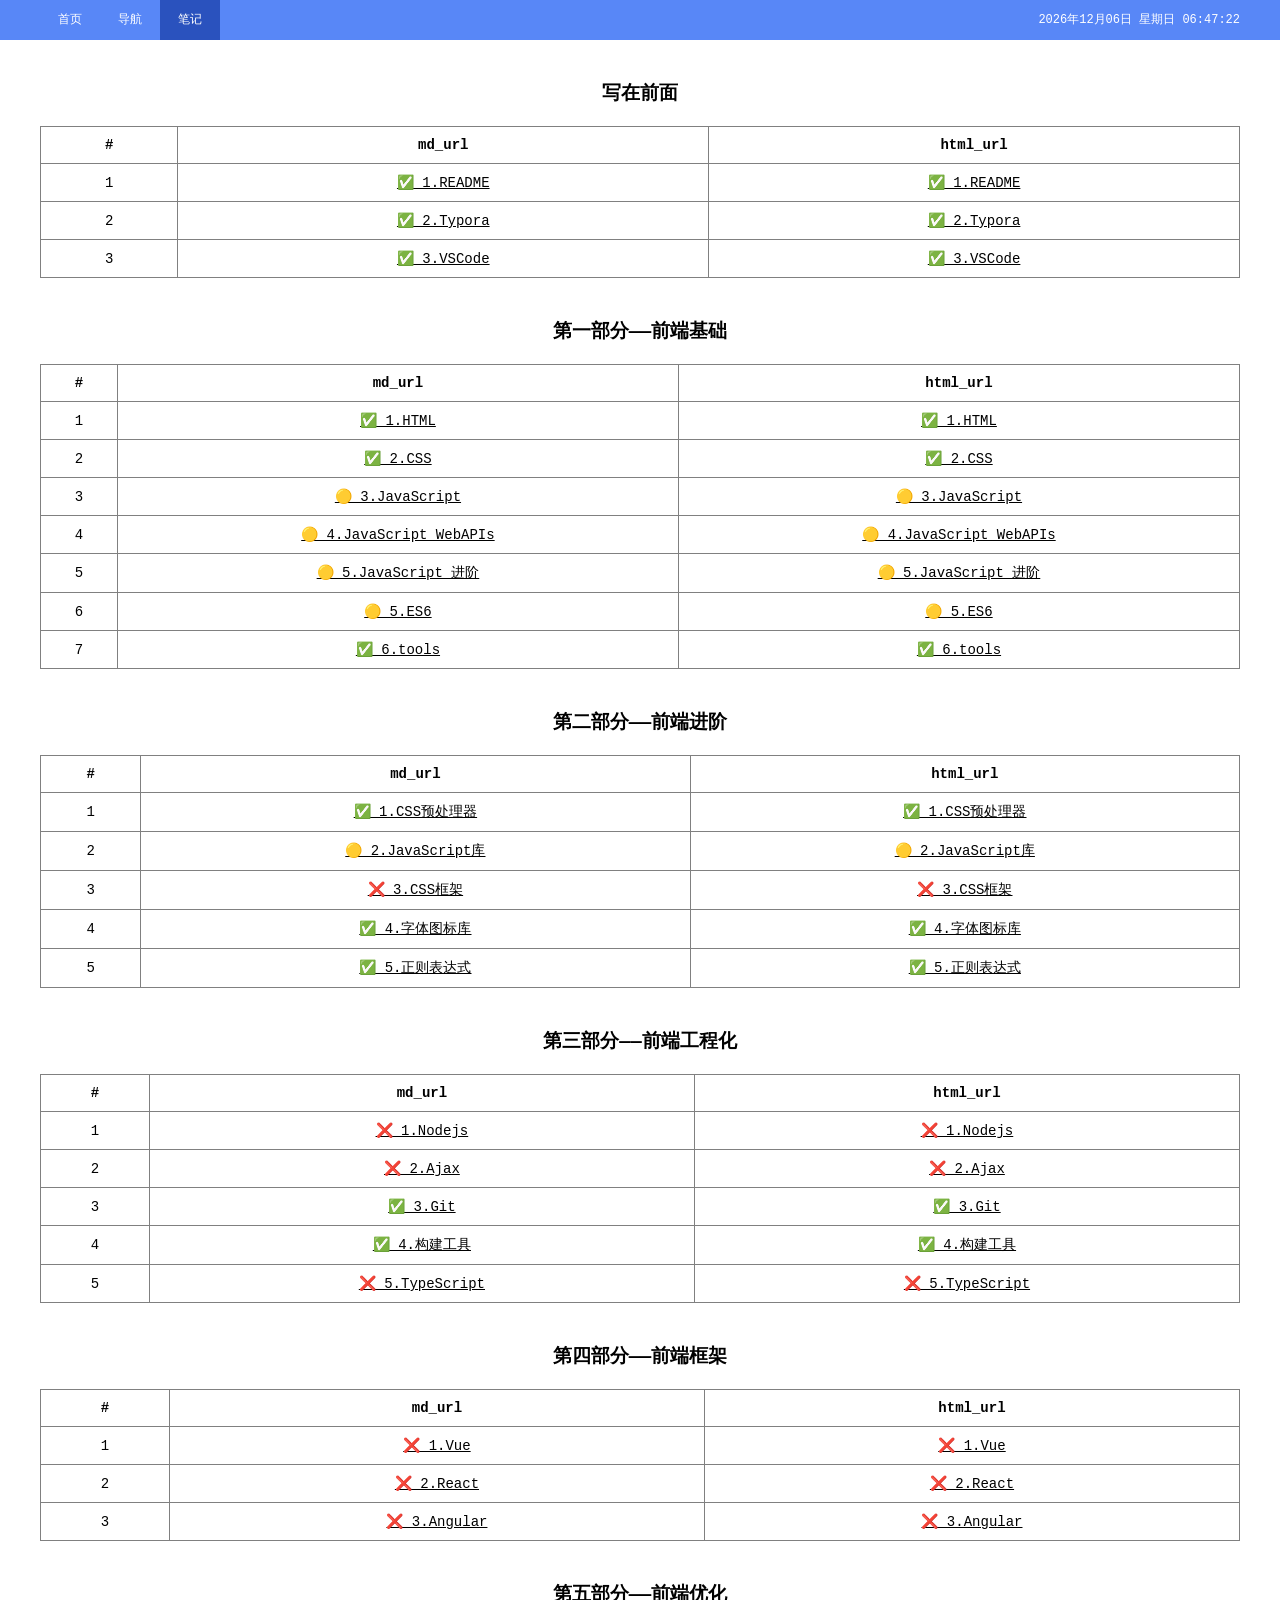
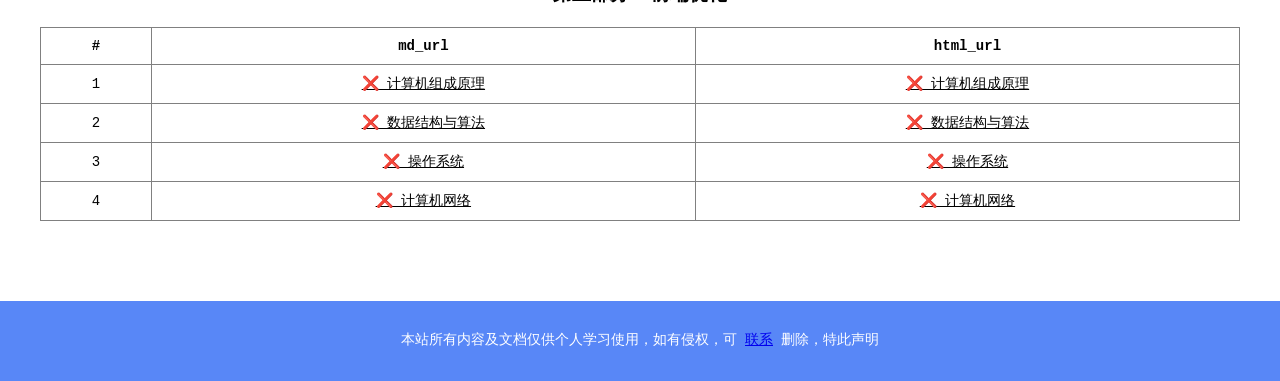
==== note.html @ 684a6bd7 "first commit" ====
<!doctype html>
<html lang="en">
  <head>
    <meta charset="UTF-8" />
    <meta name="viewport" content="width=device-width, initial-scale=1.0" />
    <title>笔记</title>
    <link rel="shortcut icon" href="favicon.ico" type="image/x-icon" />
    <link rel="stylesheet" href="./css/common.css" />
    <link rel="stylesheet" href="./css/note.css" />
    <script defer src="./js/common.js"></script>
    <script defer src="./js/note.js"></script>
  </head>
  <body>
    <!-- 顶部 -->
    <header>
      <div class="container">
        <ul>
          <li><a href="./index.html">首页</a></li>
          <li><a href="./page.html">导航</a></li>
          <li><a href="./note.html" class="active">笔记</a></li>
        </ul>
        <div id="time">00:00:00</div>
      </div>
    </header>
    <!-- 顶部结束 -->

    <!-- 主体 -->
    <main>
      <div class="container">
        <h3>写在前面</h3>
        <table border="1">
          <thead></thead>
          <tbody></tbody>
        </table>

        <h3>第一部分——前端基础</h3>
        <table border="1">
          <thead></thead>
          <tbody></tbody>
        </table>

        <h3>第二部分——前端进阶</h3>
        <table border="1">
          <thead></thead>
          <tbody></tbody>
        </table>

        <h3>第三部分——前端工程化</h3>
        <table border="1">
          <thead></thead>
          <tbody></tbody>
        </table>

        <h3>第四部分——前端框架</h3>
        <table border="1">
          <thead></thead>
          <tbody></tbody>
        </table>

        <h3>第五部分——前端优化</h3>
        <table border="1">
          <thead></thead>
          <tbody></tbody>
        </table>
      </div>
    </main>
    <!-- 主体结束 -->

    <!-- 底部 -->
    <footer>
      <div class="container">
        <p>
          本站所有内容及文档仅供个人学习使用，如有侵权，可
          <a href="#">联系</a> 删除，特此声明
        </p>
      </div>
    </footer>
    <!-- 底部结束 -->

    <!-- <button class="toTop">
      <svg
        fill="none"
        stroke="currentColor"
        viewBox="0 0 24 24"
        xmlns="http://www.w3.org/2000/svg"
      >
        <path
          stroke-linecap="round"
          stroke-linejoin="round"
          stroke-width="2"
          d="M5 15l7-7 7 7"
        ></path>
      </svg>
    </button> -->
  </body>
</html>
---- css/common.css ----
* {
  margin: 0;
  padding: 0;
  font-family: 'Courier New', Courier, monospace;
  box-sizing: border-box;
}
h1::selection,
h2::selection,
h3::selection,
p::selection,
a::selection,
div#time::selection,
th::selection,
td::selection {
  background-color: darkorange;
  color: white;
}
@media screen and (max-width: 767px) {
  .container {
    width: 100%;
  }
}
@media screen and (min-width: 768px) and (max-width: 991px) {
  .container {
    width: 750px;
  }
}
@media screen and (min-width: 992px) and (max-width: 1199px) {
  .container {
    width: 950px;
  }
}
@media screen and (min-width: 1200px) {
  .container {
    width: 1200px;
  }
}
header {
  height: 40px;
  background-color: #5887f7;
}
header .container {
  margin: 0 auto;
  background-color: #5887f7;
}
header .container ul:first-child {
  float: left;
  display: flex;
}
header .container ul:first-child li {
  width: 60px;
  list-style: none;
}
header .container ul:first-child li a {
  display: block;
  font-size: 12px;
  line-height: 40px;
  color: white;
  text-decoration: none;
  text-align: center;
}
header .container ul:first-child li a:hover {
  background-color: #78aaff;
}
header .container ul:first-child li a.active {
  background-color: #2a52be;
}
header .container div#time {
  float: right;
  font-size: 12px;
  line-height: 40px;
  color: white;
  text-align: center;
}
main .container {
  margin: 0 auto;
  text-align: center;
}
footer {
  height: 80px;
  background-color: #5887f7;
  font-size: 14px;
}
footer .container {
  color: #fff;
  margin: 0 auto;
  background-color: #5887f7;
  text-align: center;
  padding: 30px 0;
}
---- css/note.css ----
main .container {
  padding: 40px 0;
}
main .container table {
  width: 100%;
  border-collapse: collapse;
  margin: 20px 0 40px 0;
}
main .container table tr th,
main .container table tr td {
  font-size: 14px;
  padding: 10px;
  color: #000;
}
main .container table tr th a,
main .container table tr td a {
  color: #000;
}
main .container table tr th a:hover,
main .container table tr td a:hover {
  color: #5887f7;
}
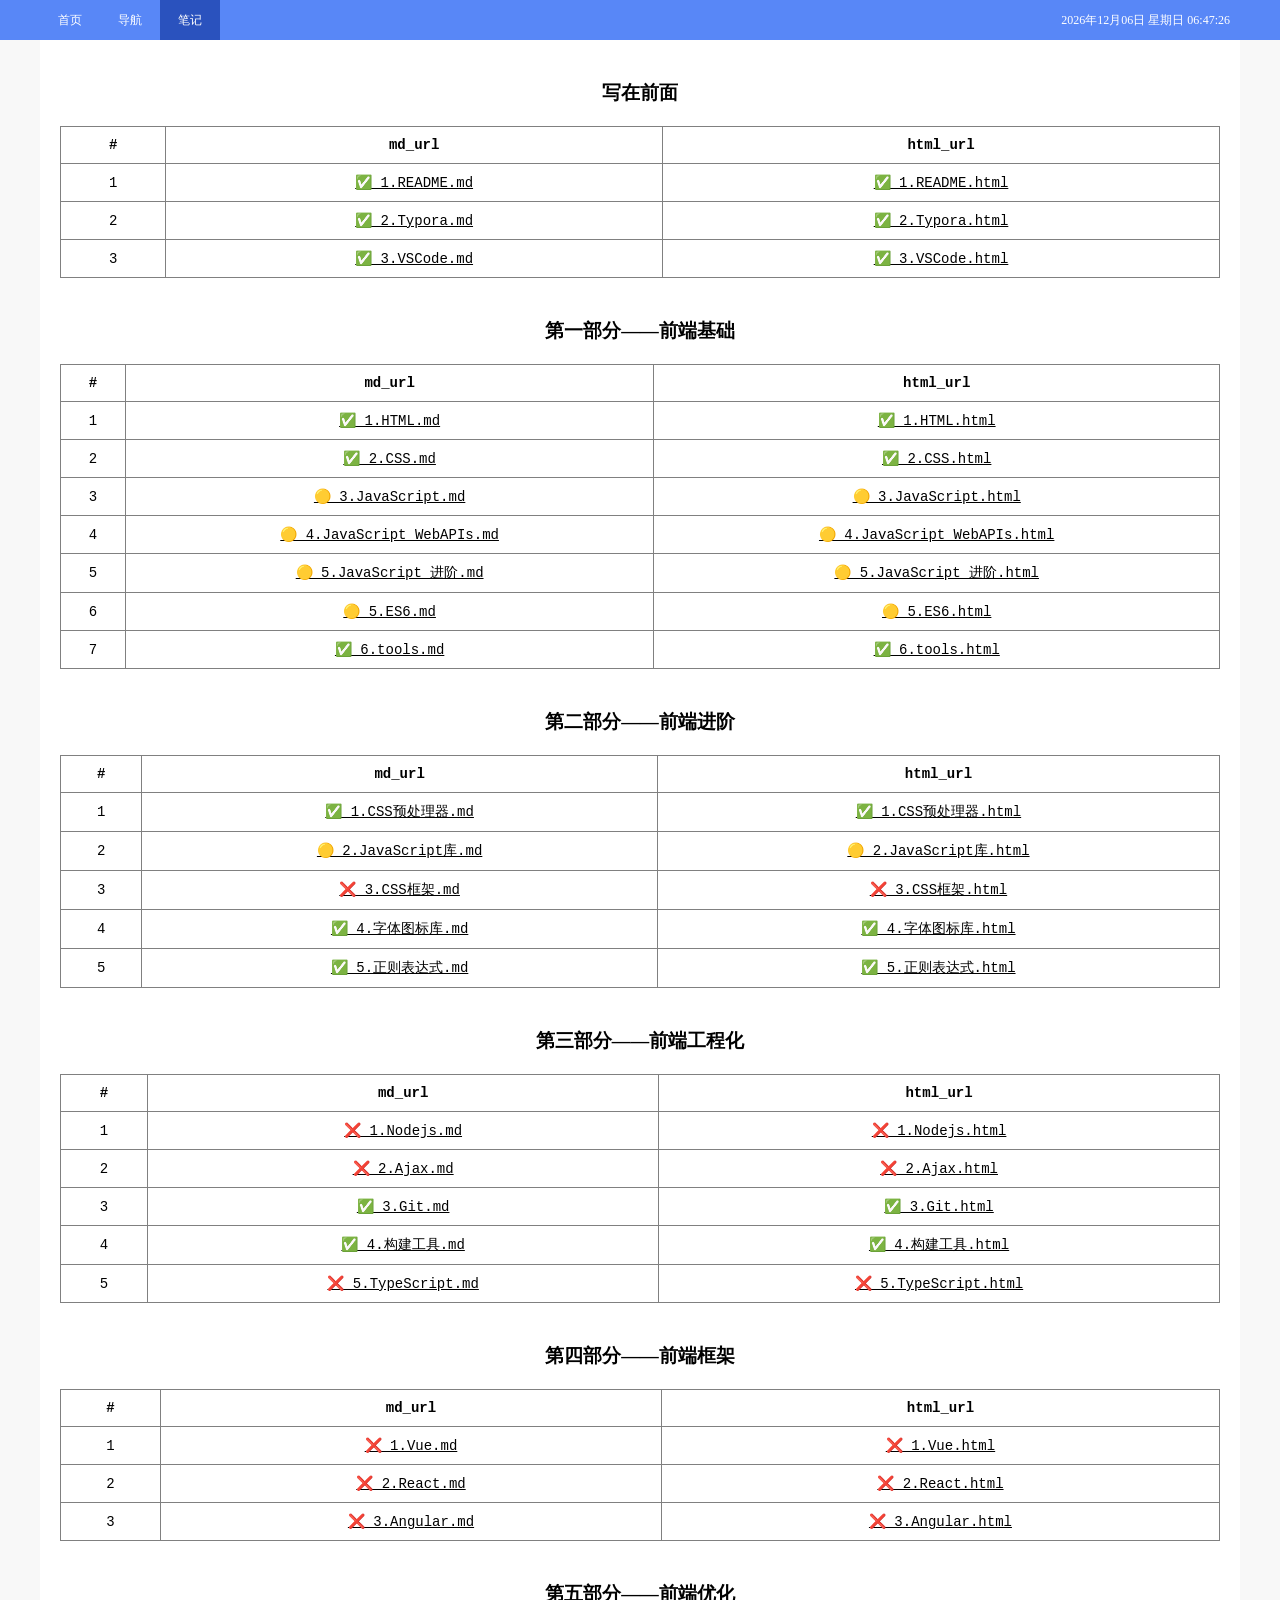
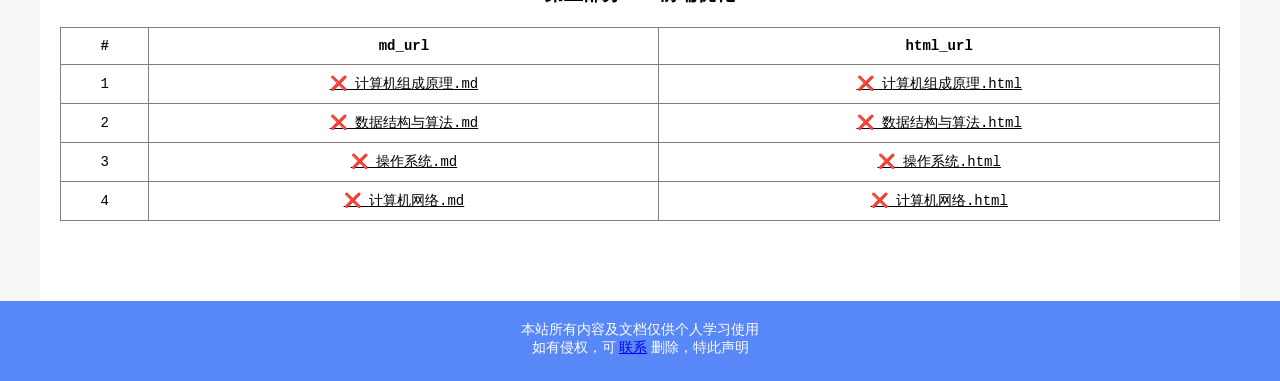
==== commit 5dad45a5: "做了导航页的主要内容" ====
--- a/note.html
+++ b/note.html
@@ -69,10 +69,8 @@
     <!-- 底部 -->
     <footer>
       <div class="container">
-        <p>
-          本站所有内容及文档仅供个人学习使用，如有侵权，可
-          <a href="#">联系</a> 删除，特此声明
-        </p>
+        <p>本站所有内容及文档仅供个人学习使用</p>
+        <p>如有侵权，可 <a href="#">联系</a> 删除，特此声明</p>
       </div>
     </footer>
     <!-- 底部结束 -->
--- a/css/common.css
+++ b/css/common.css
@@ -1,12 +1,18 @@
 * {
   margin: 0;
   padding: 0;
-  font-family: 'Courier New', Courier, monospace;
   box-sizing: border-box;
+}
+html {
+  background-color: #f8f8f8;
 }
 h1::selection,
 h2::selection,
 h3::selection,
+h4::selection,
+h5::selection,
+h6::selection,
+li::selection,
 p::selection,
 a::selection,
 div#time::selection,
@@ -38,6 +44,10 @@
 header {
   height: 40px;
   background-color: #5887f7;
+  position: sticky;
+  top: 0;
+  left: 0;
+  z-index: 99;
 }
 header .container {
   margin: 0 auto;
@@ -71,6 +81,7 @@
   line-height: 40px;
   color: white;
   text-align: center;
+  margin-right: 10px;
 }
 main .container {
   margin: 0 auto;
@@ -86,5 +97,5 @@
   margin: 0 auto;
   background-color: #5887f7;
   text-align: center;
-  padding: 30px 0;
+  padding: 20px 0;
 }
--- a/css/note.css
+++ b/css/note.css
@@ -1,10 +1,12 @@
 main .container {
-  padding: 40px 0;
+  background-color: #fff;
+  padding: 40px 20px;
 }
 main .container table {
   width: 100%;
   border-collapse: collapse;
   margin: 20px 0 40px 0;
+  font-family: 'Courier New', Courier, monospace;
 }
 main .container table tr th,
 main .container table tr td {
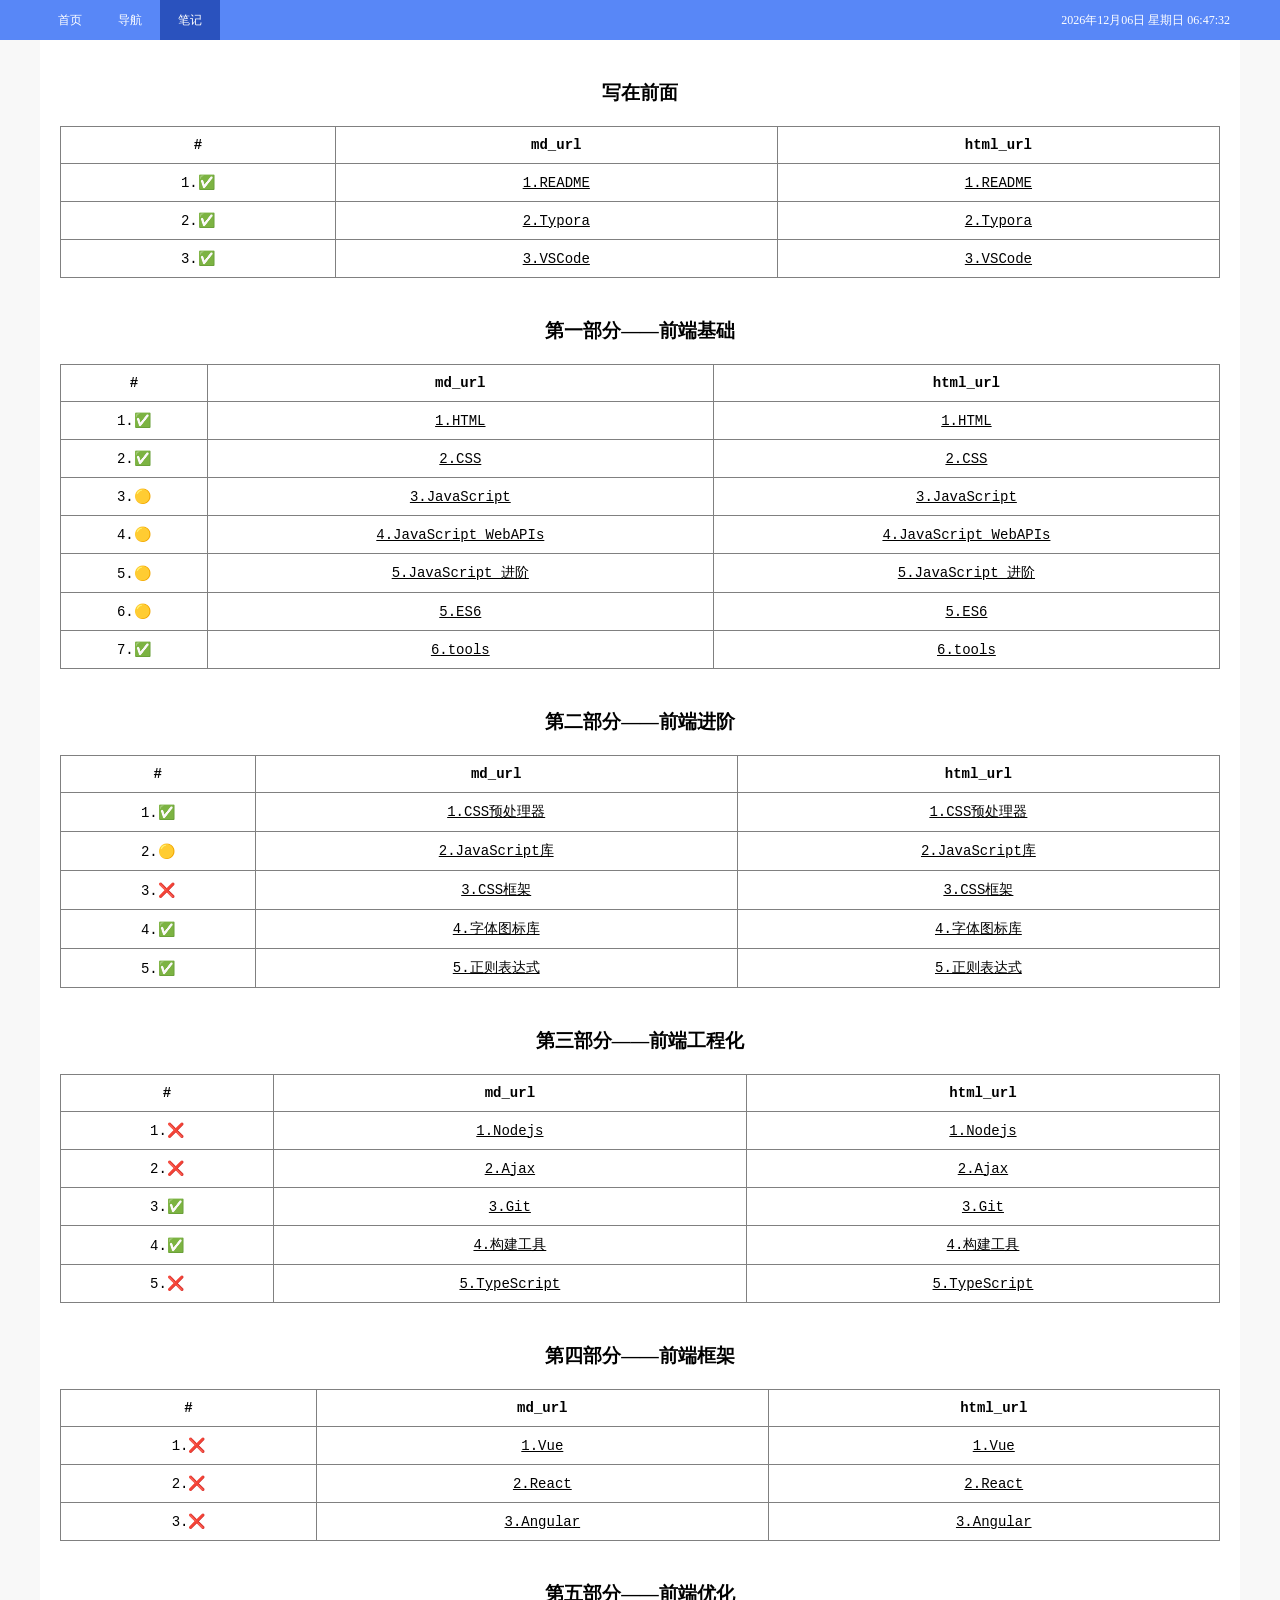
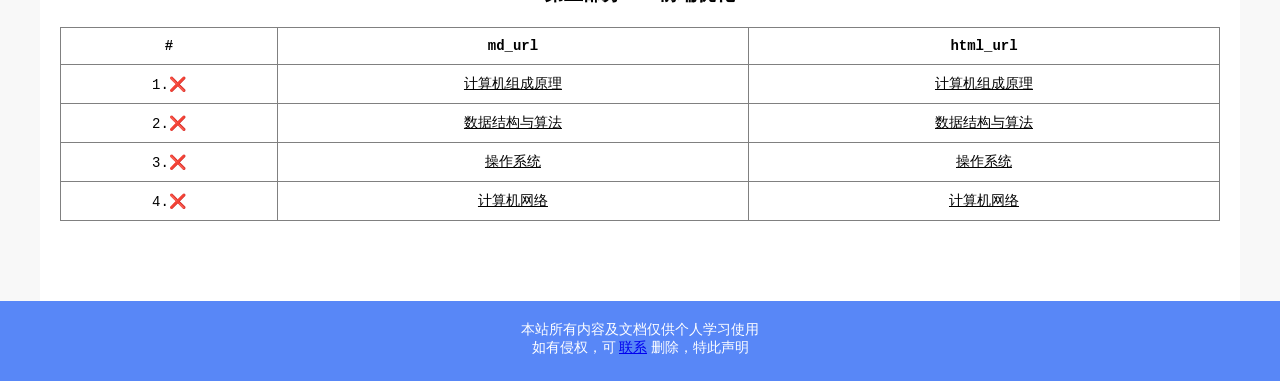
==== commit 41c99d85: "返回顶部" ====
--- a/note.html
+++ b/note.html
@@ -75,7 +75,8 @@
     </footer>
     <!-- 底部结束 -->
 
-    <!-- <button class="toTop">
+    <!-- 返回顶部 -->
+    <div class="back-to-top">
       <svg
         fill="none"
         stroke="currentColor"
@@ -89,6 +90,7 @@
           d="M5 15l7-7 7 7"
         ></path>
       </svg>
-    </button> -->
+    </div>
+    <!-- 返回顶部结束 -->
   </body>
 </html>
--- a/css/common.css
+++ b/css/common.css
@@ -21,28 +21,7 @@
   background-color: darkorange;
   color: white;
 }
-@media screen and (max-width: 767px) {
-  .container {
-    width: 100%;
-  }
-}
-@media screen and (min-width: 768px) and (max-width: 991px) {
-  .container {
-    width: 750px;
-  }
-}
-@media screen and (min-width: 992px) and (max-width: 1199px) {
-  .container {
-    width: 950px;
-  }
-}
-@media screen and (min-width: 1200px) {
-  .container {
-    width: 1200px;
-  }
-}
 header {
-  height: 40px;
   background-color: #5887f7;
   position: sticky;
   top: 0;
@@ -52,6 +31,7 @@
 header .container {
   margin: 0 auto;
   background-color: #5887f7;
+  overflow: hidden;
 }
 header .container ul:first-child {
   float: left;
@@ -99,3 +79,44 @@
   text-align: center;
   padding: 20px 0;
 }
+/* 返回顶部按钮 */
+.back-to-top {
+  position: fixed;
+  bottom: 50px;
+  right: 50px;
+  width: 50px;
+  height: 50px;
+  background-color: #5887f7;
+  border-radius: 50px;
+  color: #fff;
+  text-align: center;
+  padding: 16px;
+  cursor: pointer;
+  transition: all 0.2s;
+  opacity: 0;
+}
+.back-to-top:hover {
+  background-color: #2a52be;
+  outline: 2px solid #2a52be;
+  outline-offset: 2px;
+}
+@media screen and (max-width: 767px) {
+  .container {
+    width: 100%;
+  }
+}
+@media screen and (min-width: 768px) and (max-width: 991px) {
+  .container {
+    width: 750px;
+  }
+}
+@media screen and (min-width: 992px) and (max-width: 1199px) {
+  .container {
+    width: 950px;
+  }
+}
+@media screen and (min-width: 1200px) {
+  .container {
+    width: 1200px;
+  }
+}
